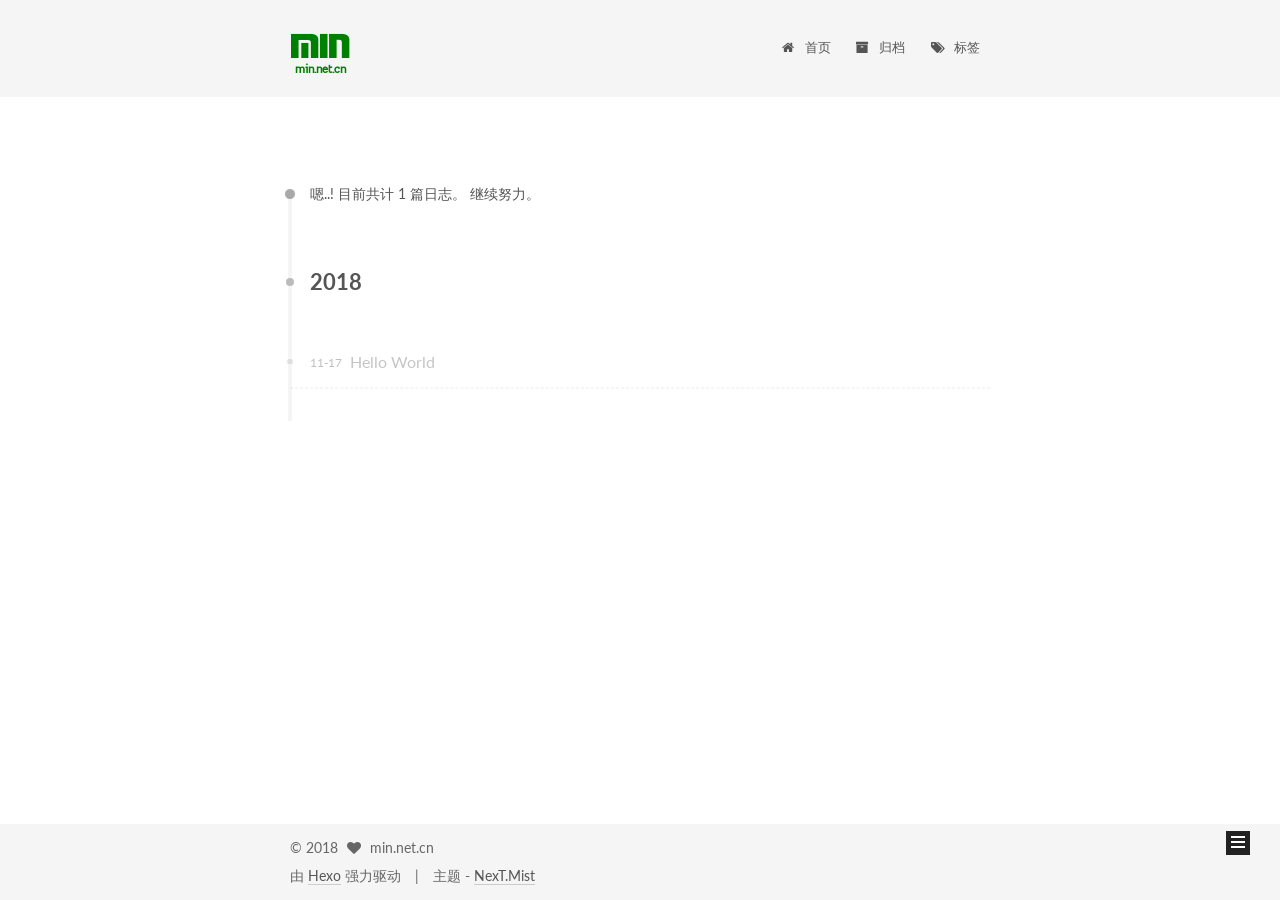
==== archives/index.html @ 607eb0f5 "Site updated: 2018-11-21 21:12:52" ====
<!DOCTYPE html>



  


<html class="theme-next mist use-motion" lang="zh-Hans">
<head><meta name="generator" content="Hexo 3.8.0">
  <meta charset="UTF-8">
<meta http-equiv="X-UA-Compatible" content="IE=edge">
<meta name="viewport" content="width=device-width, initial-scale=1, maximum-scale=1">
<meta name="theme-color" content="#222">









<meta http-equiv="Cache-Control" content="no-transform">
<meta http-equiv="Cache-Control" content="no-siteapp">















  
  
  <link href="/lib/fancybox/source/jquery.fancybox.css?v=2.1.5" rel="stylesheet" type="text/css">




  
  
  
  

  
    
    
  

  

  

  

  

  
    
    
    <link href="//fonts.googleapis.com/css?family=Lato:300,300italic,400,400italic,700,700italic&subset=latin,latin-ext" rel="stylesheet" type="text/css">
  






<link href="/lib/font-awesome/css/font-awesome.min.css?v=4.6.2" rel="stylesheet" type="text/css">

<link href="/css/main.css?v=5.1.2" rel="stylesheet" type="text/css">


  <meta name="keywords" content="Hexo, NexT">








  <link rel="shortcut icon" type="image/x-icon" href="/favicon.ico?v=5.1.2">






<meta name="description" content="专注web前端开发">
<meta name="keywords" content="前端开发,javascript开发,html开发,css开发,vue开发,react开发,es6开发">
<meta property="og:type" content="website">
<meta property="og:title" content="min">
<meta property="og:url" content="http://min.net.cn/archives/index.html">
<meta property="og:site_name" content="min">
<meta property="og:description" content="专注web前端开发">
<meta property="og:locale" content="zh-Hans">
<meta name="twitter:card" content="summary">
<meta name="twitter:title" content="min">
<meta name="twitter:description" content="专注web前端开发">



<script type="text/javascript" id="hexo.configurations">
  var NexT = window.NexT || {};
  var CONFIG = {
    root: '/',
    scheme: 'Mist',
    sidebar: {"position":"left","display":"post","offset":12,"offset_float":12,"b2t":false,"scrollpercent":false,"onmobile":false},
    fancybox: true,
    tabs: true,
    motion: true,
    duoshuo: {
      userId: '0',
      author: '博主'
    },
    algolia: {
      applicationID: '',
      apiKey: '',
      indexName: '',
      hits: {"per_page":10},
      labels: {"input_placeholder":"Search for Posts","hits_empty":"We didn't find any results for the search: ${query}","hits_stats":"${hits} results found in ${time} ms"}
    }
  };
</script>



  <link rel="canonical" href="http://min.net.cn/archives/">





  <title>归档 | min</title>
  














</head>

<body itemscope="" itemtype="http://schema.org/WebPage" lang="zh-Hans">

  
  
    
  

  <div class="container sidebar-position-left  page-archive  ">
    <div class="headband"></div>

    <header id="header" class="header" itemscope="" itemtype="http://schema.org/WPHeader">
      <div class="header-inner"><div class="site-brand-wrapper">
  <div class="site-meta ">
    

    <div class="custom-logo-site-title">
      <a href="/" class="brand" rel="start">
        <!--<span class="logo-line-before"><i></i></span>
        <span class="logo-line-left"><i>&nbsp;</i></span>-->
        <span class="site-title">
        min
        <span class="logo-domain">min.net.cn</span>
        </span>
        <!--<span class="logo-line-right"><i>&nbsp;</i></span>
        <span class="logo-line-after"><i></i></span>-->
      </a>
    </div>
      
        <h1 class="site-subtitle" itemprop="description">min.net.cn</h1>
      
  </div>

  <div class="site-nav-toggle">
    <button>
      <span class="btn-bar"></span>
      <span class="btn-bar"></span>
      <span class="btn-bar"></span>
    </button>
  </div>
</div>

<nav class="site-nav">
  

  
    <ul id="menu" class="menu">
      
        
        <li class="menu-item menu-item-home">
          <a href="/" rel="section">
            
              <i class="menu-item-icon fa fa-fw fa-home"></i> <br>
            
            首页
          </a>
        </li>
      
        
        <li class="menu-item menu-item-archives">
          <a href="/archives/" rel="section">
            
              <i class="menu-item-icon fa fa-fw fa-archive"></i> <br>
            
            归档
          </a>
        </li>
      
        
        <li class="menu-item menu-item-tags">
          <a href="/tags/" rel="section">
            
              <i class="menu-item-icon fa fa-fw fa-tags"></i> <br>
            
            标签
          </a>
        </li>
      

      
    </ul>
  

  
</nav>



 </div>
    </header>

    <main id="main" class="main">
      <div class="main-inner">
        <div class="content-wrap">
          <div id="content" class="content">
            

  
  
  
  <div class="post-block archive">
    <div id="posts" class="posts-collapse">
      <span class="archive-move-on"></span>

      <span class="archive-page-counter">
        
        
        
          
        
        嗯..! 目前共计 1 篇日志。 继续努力。
      </span>

      

        
        
        

        
          
          <div class="collection-title">
            <h2 class="archive-year motion-element" id="archive-year-2018">2018</h2>
          </div>
        
        

        

  <article class="post post-type-normal" itemscope="" itemtype="http://schema.org/Article">
    <header class="post-header">

      <h3 class="post-title">
        
            <a class="post-title-link" href="/2018/11/17/hello-world/" itemprop="url">
              
                <span itemprop="name">Hello World</span>
              
            </a>
        
      </h3>

      <div class="post-meta">
        <time class="post-time" itemprop="dateCreated" datetime="2018-11-17T22:28:00+08:00" content="2018-11-17">
          11-17
        </time>
      </div>

    </header>
  </article>



      

    </div>
  </div>
  
  
  

  



          </div>
          


          

        </div>
        
          
  
  <div class="sidebar-toggle">
    <div class="sidebar-toggle-line-wrap">
      <span class="sidebar-toggle-line sidebar-toggle-line-first"></span>
      <span class="sidebar-toggle-line sidebar-toggle-line-middle"></span>
      <span class="sidebar-toggle-line sidebar-toggle-line-last"></span>
    </div>
  </div>

  <aside id="sidebar" class="sidebar">
    
    <div class="sidebar-inner">

      

      

      <section class="site-overview sidebar-panel sidebar-panel-active">
        <div class="site-author motion-element" itemprop="author" itemscope="" itemtype="http://schema.org/Person">
          <img class="site-author-image" itemprop="image" src="/images/avatar.gif" alt="min.net.cn">
          <p class="site-author-name" itemprop="name">min.net.cn</p>
           
              <p class="site-description motion-element" itemprop="description"></p>
           
        </div>
        <nav class="site-state motion-element">

          
            <div class="site-state-item site-state-posts">
              <a href="/archives/">
                <span class="site-state-item-count">1</span>
                <span class="site-state-item-name">日志</span>
              </a>
            </div>
          

          

          

        </nav>

        

        <div class="links-of-author motion-element">
          
        </div>

        
        

        
        

        


      </section>

      

      

    </div>
  </aside>


        
      </div>
    </main>

    <footer id="footer" class="footer">
      <div class="footer-inner">
        <div class="copyright">
  
  &copy; 
  <span itemprop="copyrightYear">2018</span>
  <span class="with-love">
    <i class="fa fa-heart"></i>
  </span>
  <span class="author" itemprop="copyrightHolder">min.net.cn</span>
</div>


<div class="powered-by">
  由 <a class="theme-link" href="https://hexo.io">Hexo</a> 强力驱动
</div>

<div class="theme-info">
  主题 -
  <a class="theme-link" href="https://github.com/iissnan/hexo-theme-next">
    NexT.Mist
  </a>
</div>


        

        
      </div>
    </footer>

    
      <div class="back-to-top">
        <i class="fa fa-arrow-up"></i>
        
      </div>
    

  </div>

  

<script type="text/javascript">
  if (Object.prototype.toString.call(window.Promise) !== '[object Function]') {
    window.Promise = null;
  }
</script>









  












  
  <script type="text/javascript" src="/lib/jquery/index.js?v=2.1.3"></script>

  
  <script type="text/javascript" src="/lib/fastclick/lib/fastclick.min.js?v=1.0.6"></script>

  
  <script type="text/javascript" src="/lib/jquery_lazyload/jquery.lazyload.js?v=1.9.7"></script>

  
  <script type="text/javascript" src="/lib/velocity/velocity.min.js?v=1.2.1"></script>

  
  <script type="text/javascript" src="/lib/velocity/velocity.ui.min.js?v=1.2.1"></script>

  
  <script type="text/javascript" src="/lib/fancybox/source/jquery.fancybox.pack.js?v=2.1.5"></script>


  


  <script type="text/javascript" src="/js/src/utils.js?v=5.1.2"></script>

  <script type="text/javascript" src="/js/src/motion.js?v=5.1.2"></script>



  
  

  
  
    <script type="text/javascript" id="motion.page.archive">
      $('.archive-year').velocity('transition.slideLeftIn');
    </script>
  


  


  <script type="text/javascript" src="/js/src/bootstrap.js?v=5.1.2"></script>



  


  




	





  





  






  





  

  

  

  

  

  

</body>
</html>
---- css/main.css ----
/* normalize.css v3.0.2 | MIT License | git.io/normalize */
html {
  font-family: sans-serif; /* 1 */
  -ms-text-size-adjust: 100%; /* 2 */
  -webkit-text-size-adjust: 100%; /* 2 */
}
body {
  margin: 0;
}
article,
aside,
details,
figcaption,
figure,
footer,
header,
hgroup,
main,
menu,
nav,
section,
summary {
  display: block;
}
audio,
canvas,
progress,
video {
  display: inline-block; /* 1 */
  vertical-align: baseline; /* 2 */
}
audio:not([controls]) {
  display: none;
  height: 0;
}
[hidden],
template {
  display: none;
}
a {
  background-color: transparent;
}
a:active,
a:hover {
  outline: 0;
}
abbr[title] {
  border-bottom: 1px dotted;
}
b,
strong {
  font-weight: bold;
}
dfn {
  font-style: italic;
}
h1 {
  font-size: 2em;
  margin: 0.67em 0;
}
mark {
  background: #ff0;
  color: #000;
}
small {
  font-size: 80%;
}
sub,
sup {
  font-size: 75%;
  line-height: 0;
  position: relative;
  vertical-align: baseline;
}
sup {
  top: -0.5em;
}
sub {
  bottom: -0.25em;
}
img {
  border: 0;
}
svg:not(:root) {
  overflow: hidden;
}
figure {
  margin: 1em 40px;
}
hr {
  -moz-box-sizing: content-box;
  box-sizing: content-box;
  height: 0;
}
pre {
  overflow: auto;
}
code,
kbd,
pre,
samp {
  font-family: monospace, monospace;
  font-size: 1em;
}
button,
input,
optgroup,
select,
textarea {
  color: inherit; /* 1 */
  font: inherit; /* 2 */
  margin: 0; /* 3 */
}
button {
  overflow: visible;
}
button,
select {
  text-transform: none;
}
button,
html input[type="button"],
input[type="reset"],
input[type="submit"] {
  -webkit-appearance: button; /* 2 */
  cursor: pointer; /* 3 */
}
button[disabled],
html input[disabled] {
  cursor: default;
}
button::-moz-focus-inner,
input::-moz-focus-inner {
  border: 0;
  padding: 0;
}
input {
  line-height: normal;
}
input[type="checkbox"],
input[type="radio"] {
  box-sizing: border-box; /* 1 */
  padding: 0; /* 2 */
}
input[type="number"]::-webkit-inner-spin-button,
input[type="number"]::-webkit-outer-spin-button {
  height: auto;
}
input[type="search"] {
  -webkit-appearance: textfield; /* 1 */
  -moz-box-sizing: content-box;
  -webkit-box-sizing: content-box; /* 2 */
  box-sizing: content-box;
}
input[type="search"]::-webkit-search-cancel-button,
input[type="search"]::-webkit-search-decoration {
  -webkit-appearance: none;
}
fieldset {
  border: 1px solid #c0c0c0;
  margin: 0 2px;
  padding: 0.35em 0.625em 0.75em;
}
legend {
  border: 0; /* 1 */
  padding: 0; /* 2 */
}
textarea {
  overflow: auto;
}
optgroup {
  font-weight: bold;
}
table {
  border-collapse: collapse;
  border-spacing: 0;
}
td,
th {
  padding: 0;
}
::selection {
  background: #262a30;
  color: #fff;
}
body {
  position: relative;
  font-family: 'Lato', "PingFang SC", "Microsoft YaHei", sans-serif;
  font-size: 14px;
  line-height: 2;
  color: #555;
  background: #fff;
}
@media (max-width: 767px) {
  body {
    padding-right: 0 !important;
  }
}
@media (min-width: 768px) and (max-width: 991px) {
  body {
    padding-right: 0 !important;
  }
}
@media (min-width: 1600px) {
  body {
    font-size: 16px;
  }
}
h1,
h2,
h3,
h4,
h5,
h6 {
  margin: 0;
  padding: 0;
  font-weight: bold;
  line-height: 1.5;
  font-family: 'Lato', "PingFang SC", "Microsoft YaHei", sans-serif;
}
h2,
h3,
h4,
h5,
h6 {
  margin: 20px 0 15px;
}
h1 {
  font-size: 24px;
}
@media (max-width: 767px) {
  h1 {
    font-size: 20px;
  }
}
h2 {
  font-size: 22px;
}
@media (max-width: 767px) {
  h2 {
    font-size: 18px;
  }
}
h3 {
  font-size: 20px;
}
@media (max-width: 767px) {
  h3 {
    font-size: 16px;
  }
}
h4 {
  font-size: 18px;
}
@media (max-width: 767px) {
  h4 {
    font-size: 14px;
  }
}
h5 {
  font-size: 16px;
}
@media (max-width: 767px) {
  h5 {
    font-size: 12px;
  }
}
h6 {
  font-size: 14px;
}
@media (max-width: 767px) {
  h6 {
    font-size: 10px;
  }
}
p {
  margin: 0 0 20px 0;
}
a {
  color: #555;
  text-decoration: none;
  border-bottom: 1px solid #999;
  word-wrap: break-word;
}
a:hover {
  color: #222;
  border-bottom-color: #222;
}
blockquote {
  margin: 0;
  padding: 0;
}
img {
  display: block;
  margin: auto;
  max-width: 100%;
  height: auto;
}
hr {
  margin: 40px 0;
  height: 3px;
  border: none;
  background-color: #ddd;
  background-image: repeating-linear-gradient(-45deg, #fff, #fff 4px, transparent 4px, transparent 8px);
}
blockquote {
  padding: 0 15px;
  color: #666;
  border-left: 4px solid #ddd;
}
blockquote cite::before {
  content: "-";
  padding: 0 5px;
}
dt {
  font-weight: 700;
}
dd {
  margin: 0;
  padding: 0;
}
.text-left {
  text-align: left;
}
.text-center {
  text-align: center;
}
.text-right {
  text-align: right;
}
.text-justify {
  text-align: justify;
}
.text-nowrap {
  white-space: nowrap;
}
.text-lowercase {
  text-transform: lowercase;
}
.text-uppercase {
  text-transform: uppercase;
}
.text-capitalize {
  text-transform: capitalize;
}
.center-block {
  display: block;
  margin-left: auto;
  margin-right: auto;
}
.clearfix:before,
.clearfix:after {
  content: " ";
  display: table;
}
.clearfix:after {
  clear: both;
}
.pullquote {
  width: 45%;
}
.pullquote.left {
  float: left;
  margin-left: 5px;
  margin-right: 10px;
}
.pullquote.right {
  float: right;
  margin-left: 10px;
  margin-right: 5px;
}
.affix.affix.affix {
  position: fixed;
}
.translation {
  margin-top: -20px;
  font-size: 14px;
  color: #999;
}
.scrollbar-measure {
  width: 100px;
  height: 100px;
  overflow: scroll;
  position: absolute;
  top: -9999px;
}
.use-motion .motion-element {
  opacity: 0;
}
table {
  margin: 20px 0;
  width: 100%;
  border-collapse: collapse;
  border-spacing: 0;
  border: 1px solid #ddd;
  font-size: 14px;
  table-layout: fixed;
  word-wrap: break-all;
}
table>tbody>tr:nth-of-type(odd) {
  background-color: #f9f9f9;
}
table>tbody>tr:hover {
  background-color: #f5f5f5;
}
caption,
th,
td {
  padding: 8px;
  text-align: left;
  vertical-align: middle;
  font-weight: normal;
}
th,
td {
  border-bottom: 3px solid #ddd;
  border-right: 1px solid #eee;
}
th {
  padding-bottom: 10px;
  font-weight: 700;
}
td {
  border-bottom-width: 1px;
}
html,
body {
  height: 100%;
}
.container {
  position: relative;
  min-height: 100%;
}
.header-inner {
  margin: 0 auto;
  padding: 100px 0 70px;
  width: 700px;
}
@media (min-width: 1600px) {
  .container .header-inner {
    width: 900px;
  }
}
.main {
  padding-bottom: 150px;
}
.main-inner {
  margin: 0 auto;
  width: 700px;
}
@media (min-width: 1600px) {
  .container .main-inner {
    width: 900px;
  }
}
.footer {
  position: absolute;
  left: 0;
  bottom: 0;
  width: 100%;
  min-height: 50px;
}
.footer-inner {
  box-sizing: border-box;
  margin: 20px auto;
  width: 700px;
}
@media (min-width: 1600px) {
  .container .footer-inner {
    width: 900px;
  }
}
pre,
.highlight {
  overflow: auto;
  margin: 20px 0;
  padding: 0;
  font-size: 13px;
  color: #4d4d4c;
  background: #f7f7f7;
  line-height: 1.6;
}
pre,
code {
  font-family: consolas, Menlo, "PingFang SC", "Microsoft YaHei", monospace;
}
code {
  padding: 2px 4px;
  word-wrap: break-word;
  color: #555;
  background: #eee;
  border-radius: 3px;
  font-size: 13px;
}
pre code {
  padding: 0;
  color: #4d4d4c;
  background: none;
  text-shadow: none;
}
.highlight {
  border-radius: 1px;
}
.highlight pre {
  border: none;
  margin: 0;
  padding: 10px 0;
}
.highlight table {
  margin: 0;
  width: auto;
  border: none;
}
.highlight td {
  border: none;
  padding: 0;
}
.highlight figcaption {
  font-size: 1em;
  color: #4d4d4c;
  line-height: 1em;
  margin-bottom: 1em;
}
.highlight figcaption:before,
.highlight figcaption:after {
  content: " ";
  display: table;
}
.highlight figcaption:after {
  clear: both;
}
.highlight figcaption a {
  float: right;
  color: #4d4d4c;
}
.highlight figcaption a:hover {
  border-bottom-color: #4d4d4c;
}
.highlight .gutter pre {
  padding-left: 10px;
  padding-right: 10px;
  color: #869194;
  text-align: right;
  background-color: #eff2f3;
}
.highlight .code pre {
  width: 100%;
  padding-left: 10px;
  padding-right: 10px;
  background-color: #f7f7f7;
}
.highlight .line {
  height: 20px;
}
.gutter {
  -webkit-user-select: none;
  -moz-user-select: none;
  -ms-user-select: none;
  user-select: none;
}
.gist table {
  width: auto;
}
.gist table td {
  border: none;
}
pre .deletion {
  background: #fdd;
}
pre .addition {
  background: #dfd;
}
pre .meta {
  color: #8959a8;
}
pre .comment {
  color: #8e908c;
}
pre .variable,
pre .attribute,
pre .tag,
pre .regexp,
pre .ruby .constant,
pre .xml .tag .title,
pre .xml .pi,
pre .xml .doctype,
pre .html .doctype,
pre .css .id,
pre .css .class,
pre .css .pseudo {
  color: #c82829;
}
pre .number,
pre .preprocessor,
pre .built_in,
pre .literal,
pre .params,
pre .constant,
pre .command {
  color: #f5871f;
}
pre .ruby .class .title,
pre .css .rules .attribute,
pre .string,
pre .value,
pre .inheritance,
pre .header,
pre .ruby .symbol,
pre .xml .cdata,
pre .special,
pre .number,
pre .formula {
  color: #718c00;
}
pre .title,
pre .css .hexcolor {
  color: #3e999f;
}
pre .function,
pre .python .decorator,
pre .python .title,
pre .ruby .function .title,
pre .ruby .title .keyword,
pre .perl .sub,
pre .javascript .title,
pre .coffeescript .title {
  color: #4271ae;
}
pre .keyword,
pre .javascript .function {
  color: #8959a8;
}
.full-image.full-image.full-image {
  border: none;
  max-width: 100%;
  width: auto;
  margin: 20px auto;
}
@media (min-width: 992px) {
  .full-image.full-image.full-image {
    max-width: none;
    width: 110%;
    margin: 25px -5%;
  }
}
.blockquote-center,
.page-home .post-type-quote blockquote,
.page-post-detail .post-type-quote blockquote {
  position: relative;
  margin: 40px 0;
  padding: 0;
  border-left: none;
  text-align: center;
}
.blockquote-center::before,
.page-home .post-type-quote blockquote::before,
.page-post-detail .post-type-quote blockquote::before,
.blockquote-center::after,
.page-home .post-type-quote blockquote::after,
.page-post-detail .post-type-quote blockquote::after {
  position: absolute;
  content: ' ';
  display: block;
  width: 100%;
  height: 24px;
  opacity: 0.2;
  background-repeat: no-repeat;
  background-position: 0 -6px;
  background-size: 22px 22px;
}
.blockquote-center::before,
.page-home .post-type-quote blockquote::before,
.page-post-detail .post-type-quote blockquote::before {
  top: -20px;
  background-image: url("../images/quote-l.svg");
  border-top: 1px solid #ccc;
}
.blockquote-center::after,
.page-home .post-type-quote blockquote::after,
.page-post-detail .post-type-quote blockquote::after {
  bottom: -20px;
  background-image: url("../images/quote-r.svg");
  border-bottom: 1px solid #ccc;
  background-position: 100% 8px;
}
.blockquote-center p,
.page-home .post-type-quote blockquote p,
.page-post-detail .post-type-quote blockquote p,
.blockquote-center div,
.page-home .post-type-quote blockquote div,
.page-post-detail .post-type-quote blockquote div {
  text-align: center;
}
.post .post-body .group-picture img {
  box-sizing: border-box;
  padding: 0 3px;
  border: none;
}
.post .group-picture-row {
  overflow: hidden;
  margin-top: 6px;
}
.post .group-picture-row:first-child {
  margin-top: 0;
}
.post .group-picture-column {
  float: left;
}
.page-post-detail .post-body .group-picture-column {
  float: none;
  margin-top: 10px;
  width: auto !important;
}
.page-post-detail .post-body .group-picture-column img {
  margin: 0 auto;
}
.page-archive .group-picture-container {
  overflow: hidden;
}
.page-archive .group-picture-row {
  float: left;
}
.page-archive .group-picture-row:first-child {
  margin-top: 6px;
}
.page-archive .group-picture-column {
  max-width: 150px;
  max-height: 150px;
}
.post-body .note {
  position: relative;
  padding: 15px;
  margin-bottom: 20px;
  border: 1px solid #eee;
  border-left-width: 5px;
  border-radius: 3px;
}
.post-body .note h2,
.post-body .note h3,
.post-body .note h4,
.post-body .note h5,
.post-body .note h6 {
  margin-top: 0;
  margin-bottom: 0;
  border-bottom: initial;
  padding-top: 0 !important;
}
.post-body .note p:first-child,
.post-body .note ul:first-child,
.post-body .note ol:first-child,
.post-body .note table:first-child,
.post-body .note pre:first-child,
.post-body .note blockquote:first-child {
  margin-top: 0;
}
.post-body .note p:last-child,
.post-body .note ul:last-child,
.post-body .note ol:last-child,
.post-body .note table:last-child,
.post-body .note pre:last-child,
.post-body .note blockquote:last-child {
  margin-bottom: 0;
}
.post-body .note.default {
  border-left-color: #777;
}
.post-body .note.default h2,
.post-body .note.default h3,
.post-body .note.default h4,
.post-body .note.default h5,
.post-body .note.default h6 {
  color: #777;
}
.post-body .note.primary {
  border-left-color: #6f42c1;
}
.post-body .note.primary h2,
.post-body .note.primary h3,
.post-body .note.primary h4,
.post-body .note.primary h5,
.post-body .note.primary h6 {
  color: #6f42c1;
}
.post-body .note.info {
  border-left-color: #428bca;
}
.post-body .note.info h2,
.post-body .note.info h3,
.post-body .note.info h4,
.post-body .note.info h5,
.post-body .note.info h6 {
  color: #428bca;
}
.post-body .note.success {
  border-left-color: #5cb85c;
}
.post-body .note.success h2,
.post-body .note.success h3,
.post-body .note.success h4,
.post-body .note.success h5,
.post-body .note.success h6 {
  color: #5cb85c;
}
.post-body .note.warning {
  border-left-color: #f0ad4e;
}
.post-body .note.warning h2,
.post-body .note.warning h3,
.post-body .note.warning h4,
.post-body .note.warning h5,
.post-body .note.warning h6 {
  color: #f0ad4e;
}
.post-body .note.danger {
  border-left-color: #d9534f;
}
.post-body .note.danger h2,
.post-body .note.danger h3,
.post-body .note.danger h4,
.post-body .note.danger h5,
.post-body .note.danger h6 {
  color: #d9534f;
}
.post-body .label {
  display: inline;
  padding: 0 2px;
  white-space: nowrap;
}
.post-body .label.default {
  background-color: #f0f0f0;
}
.post-body .label.primary {
  background-color: #efe6f7;
}
.post-body .label.info {
  background-color: #e5f2f8;
}
.post-body .label.success {
  background-color: #e7f4e9;
}
.post-body .label.warning {
  background-color: #fcf6e1;
}
.post-body .label.danger {
  background-color: #fae8eb;
}
.post-body .tabs {
  position: relative;
  display: block;
  margin-bottom: 20px;
  padding-top: 10px;
}
.post-body .tabs ul.nav-tabs {
  margin: 0;
  padding: 0;
  display: flex;
  margin-bottom: -1px;
}
@media (max-width: 413px) {
  .post-body .tabs ul.nav-tabs {
    display: block;
    margin-bottom: 5px;
  }
}
.post-body .tabs ul.nav-tabs li.tab {
  list-style-type: none !important;
  margin: 0 0.25em 0 0;
  border-top: 3px solid transparent;
  border-left: 1px solid transparent;
  border-right: 1px solid transparent;
}
@media (max-width: 413px) {
  .post-body .tabs ul.nav-tabs li.tab {
    margin: initial;
    border-top: 1px solid transparent;
    border-left: 3px solid transparent;
    border-right: 1px solid transparent;
    border-bottom: 1px solid transparent;
  }
}
.post-body .tabs ul.nav-tabs li.tab a {
  outline: 0;
  border-bottom: initial;
  display: block;
  line-height: 1.8em;
  padding: 0.25em 0.75em;
  transition-duration: 0.2s;
  transition-timing-function: ease-out;
  transition-delay: 0s;
}
.post-body .tabs ul.nav-tabs li.tab a i {
  width: 1.285714285714286em;
}
.post-body .tabs ul.nav-tabs li.tab.active {
  border-top: 3px solid #fc6423;
  border-left: 1px solid #ddd;
  border-right: 1px solid #ddd;
  background-color: #fff;
}
@media (max-width: 413px) {
  .post-body .tabs ul.nav-tabs li.tab.active {
    border-top: 1px solid #ddd;
    border-left: 3px solid #fc6423;
    border-right: 1px solid #ddd;
    border-bottom: 1px solid #ddd;
  }
}
.post-body .tabs ul.nav-tabs li.tab.active a {
  cursor: default;
  color: #555;
}
.post-body .tabs .tab-content {
  background-color: #fff;
}
.post-body .tabs .tab-content .tab-pane {
  border: 1px solid #ddd;
  padding: 20px 20px 0 20px;
}
.post-body .tabs .tab-content .tab-pane:not(.active) {
  display: none !important;
}
.post-body .tabs .tab-content .tab-pane.active {
  display: block !important;
}
.btn {
  display: inline-block;
  padding: 0 20px;
  font-size: 14px;
  color: #fff;
  background: #222;
  border: 2px solid #222;
  text-decoration: none;
  border-radius: 0;
  transition-property: background-color;
  transition-duration: 0.2s;
  transition-timing-function: ease-in-out;
  transition-delay: 0s;
}
.btn:hover,
.post-button .btn:hover {
  border-color: #222;
  color: #222;
  background: #fff;
}
.btn-bar {
  display: block;
  width: 22px;
  height: 2px;
  background: #555;
  border-radius: 1px;
}
.btn-bar+.btn-bar {
  margin-top: 4px;
}
.pagination {
  margin: 120px 0 40px;
  text-align: center;
  border-top: 1px solid #eee;
}
.page-number-basic,
.pagination .prev,
.pagination .next,
.pagination .page-number,
.pagination .space {
  display: inline-block;
  position: relative;
  top: -1px;
  margin: 0 10px;
  padding: 0 10px;
  line-height: 30px;
}
@media (max-width: 767px) {
  .page-number-basic,
  .pagination .prev,
  .pagination .next,
  .pagination .page-number,
  .pagination .space {
    margin: 0 5px;
  }
}
.pagination .prev,
.pagination .next,
.pagination .page-number {
  border-bottom: 0;
  border-top: 1px solid #eee;
  transition-property: border-color;
  transition-duration: 0.2s;
  transition-timing-function: ease-in-out;
  transition-delay: 0s;
}
.pagination .prev:hover,
.pagination .next:hover,
.pagination .page-number:hover {
  border-top-color: #222;
}
.pagination .space {
  padding: 0;
  margin: 0;
}
.pagination .prev {
  margin-left: 0;
}
.pagination .next {
  margin-right: 0;
}
.pagination .page-number.current {
  color: #fff;
  background: #ccc;
  border-top-color: #ccc;
}
@media (max-width: 767px) {
  .pagination {
    border-top: none;
  }
  .pagination .prev,
  .pagination .next,
  .pagination .page-number {
    margin-bottom: 10px;
    border-top: 0;
    border-bottom: 1px solid #eee;
  }
  .pagination .prev:hover,
  .pagination .next:hover,
  .pagination .page-number:hover {
    border-bottom-color: #222;
  }
}
.comments {
  margin: 60px 20px 0;
}
.tag-cloud {
  text-align: center;
}
.tag-cloud a {
  display: inline-block;
  margin: 10px;
}
.back-to-top {
  box-sizing: border-box;
  position: fixed;
  bottom: -100px;
  right: 30px;
  z-index: 1050;
  padding: 0 6px;
  width: 24px;
  background: #222;
  font-size: 12px;
  opacity: 1;
  color: #fff;
  cursor: pointer;
  text-align: center;
  -webkit-transform: translateZ(0);
  transition-property: bottom;
  transition-duration: 0.2s;
  transition-timing-function: ease-in-out;
  transition-delay: 0s;
}
@media (min-width: 768px) and (max-width: 991px) {
  .back-to-top {
    display: none !important;
  }
}
@media (max-width: 767px) {
  .back-to-top {
    display: none !important;
  }
}
.back-to-top.back-to-top-on {
  bottom: 19px;
}
.header {
  background: transparent;
}
.header-inner {
  position: relative;
}
.headband {
  height: 3px;
  background: #222;
}
.site-meta {
  margin: 0;
  text-align: left;
}
@media (max-width: 767px) {
  .site-meta {
    text-align: center;
  }
}
.brand {
  position: relative;
  display: inline-block;
  padding: 0 40px;
  color: #222;
  background: #222;
  border-bottom: none;
}
.brand:hover {
  color: #222;
}
.logo {
  display: inline-block;
  margin-right: 5px;
  line-height: 36px;
  vertical-align: top;
}
.site-title {
  display: inline-block;
  vertical-align: top;
  line-height: 36px;
  font-size: 20px;
  font-weight: normal;
  font-family: 'Lato', "PingFang SC", "Microsoft YaHei", sans-serif;
}
.site-subtitle {
  margin-top: 10px;
  font-size: 13px;
  color: #999;
}
.use-motion .brand {
  opacity: 0;
}
.use-motion .logo,
.use-motion .site-title,
.use-motion .site-subtitle {
  opacity: 0;
  position: relative;
  top: -10px;
}
.site-nav-toggle {
  display: none;
  position: absolute;
  top: 10px;
  left: 10px;
}
@media (max-width: 767px) {
  .site-nav-toggle {
    display: block;
  }
}
.site-nav-toggle button {
  margin-top: 2px;
  padding: 9px 10px;
  background: transparent;
  border: none;
}
@media (max-width: 767px) {
  .site-nav {
    display: none;
    margin: 0 -10px;
    padding: 0 10px;
    clear: both;
    border-top: 1px solid #ddd;
  }
}
@media (min-width: 768px) and (max-width: 991px) {
  .site-nav {
    display: block !important;
  }
}
@media (min-width: 992px) {
  .site-nav {
    display: block !important;
  }
}
.menu {
  margin-top: 20px;
  padding-left: 0;
  text-align: center;
}
.menu .menu-item {
  display: inline-block;
  margin: 0 10px;
  list-style: none;
}
@media screen and (max-width: 767px) {
  .menu .menu-item {
    margin-top: 10px;
  }
}
.menu .menu-item a {
  display: block;
  font-size: 13px;
  line-height: inherit;
  border-bottom: 1px solid transparent;
  transition-property: border-color;
  transition-duration: 0.2s;
  transition-timing-function: ease-in-out;
  transition-delay: 0s;
}
.menu .menu-item a:hover {
  border-bottom-color: #222;
}
.menu .menu-item .fa {
  margin-right: 5px;
}
.use-motion .menu-item {
  opacity: 0;
}
.post-body {
  font-family: 'Lato', "PingFang SC", "Microsoft YaHei", sans-serif;
}
@media (max-width: 767px) {
  .post-body {
    word-break: break-word;
  }
}
.post-body .fancybox img {
  display: block !important;
  margin: 0 auto;
  cursor: pointer;
  cursor: zoom-in;
  cursor: -webkit-zoom-in;
}
.post-body .image-caption,
.post-body .figure .caption {
  margin: 10px auto 15px;
  text-align: center;
  font-size: 14px;
  color: #999;
  font-weight: bold;
  line-height: 1;
}
.post-sticky-flag {
  display: inline-block;
  font-size: 16px;
  -ms-transform: rotate(30deg);
  -webkit-transform: rotate(30deg);
  -moz-transform: rotate(30deg);
  -ms-transform: rotate(30deg);
  -o-transform: rotate(30deg);
  transform: rotate(30deg);
}
.posts-expand {
  padding-top: 40px;
}
@media (max-width: 767px) {
  .posts-expand {
    margin: 0 20px;
  }
  .post-body pre {
    padding: 10px;
  }
  .post-body pre .gutter pre {
    padding-right: 10px;
  }
  .post-body .highlight {
    margin-left: 0px;
    margin-right: 0px;
    padding: 0;
  }
  .post-body .highlight .gutter pre {
    padding-right: 10px;
  }
}
@media (min-width: 992px) {
  .posts-expand .post-body {
    text-align: justify;
  }
}
.posts-expand .post-body h2,
.posts-expand .post-body h3,
.posts-expand .post-body h4,
.posts-expand .post-body h5,
.posts-expand .post-body h6 {
  padding-top: 10px;
}
.posts-expand .post-body h2 .header-anchor,
.posts-expand .post-body h3 .header-anchor,
.posts-expand .post-body h4 .header-anchor,
.posts-expand .post-body h5 .header-anchor,
.posts-expand .post-body h6 .header-anchor {
  float: right;
  margin-left: 10px;
  color: #ccc;
  border-bottom-style: none;
  visibility: hidden;
}
.posts-expand .post-body h2 .header-anchor:hover,
.posts-expand .post-body h3 .header-anchor:hover,
.posts-expand .post-body h4 .header-anchor:hover,
.posts-expand .post-body h5 .header-anchor:hover,
.posts-expand .post-body h6 .header-anchor:hover {
  color: inherit;
}
.posts-expand .post-body h2:hover .header-anchor,
.posts-expand .post-body h3:hover .header-anchor,
.posts-expand .post-body h4:hover .header-anchor,
.posts-expand .post-body h5:hover .header-anchor,
.posts-expand .post-body h6:hover .header-anchor {
  visibility: visible;
}
.posts-expand .post-body ul li {
  list-style: circle;
}
.posts-expand .post-body img {
  box-sizing: border-box;
  margin: auto;
  padding: 3px;
  border: 1px solid #ddd;
}
.posts-expand .fancybox img {
  margin: 0 auto;
}
@media (max-width: 767px) {
  .posts-collapse {
    margin: 0 20px;
  }
  .posts-collapse .post-title,
  .posts-collapse .post-meta {
    display: block;
    width: auto;
    text-align: left;
  }
}
.posts-collapse {
  position: relative;
  z-index: 1010;
  margin-left: 0;
}
.posts-collapse::after {
  content: " ";
  position: absolute;
  top: 20px;
  left: 0;
  margin-left: -2px;
  width: 4px;
  height: 100%;
  background: #f5f5f5;
  z-index: -1;
}
@media (max-width: 767px) {
  .posts-collapse {
    margin: 0 20px;
  }
}
.posts-collapse .collection-title {
  position: relative;
  margin: 60px 0;
}
.posts-collapse .collection-title h1,
.posts-collapse .collection-title h2 {
  margin-left: 20px;
}
.posts-collapse .collection-title small {
  color: #bbb;
  margin-left: 5px;
}
.posts-collapse .collection-title::before {
  content: " ";
  position: absolute;
  left: 0;
  top: 50%;
  margin-left: -4px;
  margin-top: -4px;
  width: 8px;
  height: 8px;
  background: #bbb;
  border-radius: 50%;
}
.posts-collapse .post {
  margin: 30px 0;
}
.posts-collapse .post-header {
  position: relative;
  transition-duration: 0.2s;
  transition-timing-function: ease-in-out;
  transition-delay: 0s;
  transition-property: border;
  border-bottom: 1px dashed #ccc;
}
.posts-collapse .post-header::before {
  content: " ";
  position: absolute;
  left: 0;
  top: 12px;
  width: 6px;
  height: 6px;
  margin-left: -4px;
  background: #bbb;
  border-radius: 50%;
  border: 1px solid #fff;
  transition-duration: 0.2s;
  transition-timing-function: ease-in-out;
  transition-delay: 0s;
  transition-property: background;
}
.posts-collapse .post-header:hover {
  border-bottom-color: #666;
}
.posts-collapse .post-header:hover::before {
  background: #222;
}
.posts-collapse .post-meta {
  position: absolute;
  font-size: 12px;
  left: 20px;
  top: 5px;
}
.posts-collapse .post-comments-count {
  display: none;
}
.posts-collapse .post-title {
  margin-left: 60px;
  font-size: 16px;
  font-weight: normal;
  line-height: inherit;
}
.posts-collapse .post-title::after {
  margin-left: 3px;
  opacity: 0.6;
}
.posts-collapse .post-title a {
  color: #666;
  border-bottom: none;
}
.page-home .post-type-quote .post-header,
.page-post-detail .post-type-quote .post-header,
.page-home .post-type-quote .post-tags,
.page-post-detail .post-type-quote .post-tags {
  display: none;
}
.posts-expand .post-title {
  font-size: 26px;
  text-align: center;
  word-break: break-word;
  font-weight: 400;
}
@media (max-width: 767px) {
  .posts-expand .post-title {
    font-size: 22px;
  }
}
.posts-expand .post-title-link {
  display: inline-block;
  position: relative;
  color: #555;
  border-bottom: none;
  line-height: 1.2;
  vertical-align: top;
}
.posts-expand .post-title-link::before {
  content: "";
  position: absolute;
  width: 100%;
  height: 2px;
  bottom: 0;
  left: 0;
  background-color: #000;
  visibility: hidden;
  -webkit-transform: scaleX(0);
  -moz-transform: scaleX(0);
  -ms-transform: scaleX(0);
  -o-transform: scaleX(0);
  transform: scaleX(0);
  transition-duration: 0.2s;
  transition-timing-function: ease-in-out;
  transition-delay: 0s;
}
.posts-expand .post-title-link:hover::before {
  visibility: visible;
  -webkit-transform: scaleX(1);
  -moz-transform: scaleX(1);
  -ms-transform: scaleX(1);
  -o-transform: scaleX(1);
  transform: scaleX(1);
}
.posts-expand .post-title-link .fa {
  font-size: 16px;
}
.posts-expand .post-meta {
  margin: 3px 0 60px 0;
  color: #999;
  font-family: 'Lato', "PingFang SC", "Microsoft YaHei", sans-serif;
  font-size: 12px;
  text-align: center;
}
.posts-expand .post-meta .post-category-list {
  display: inline-block;
  margin: 0;
  padding: 3px;
}
.posts-expand .post-meta .post-category-list-link {
  color: #999;
}
.posts-expand .post-meta .post-description {
  font-size: 14px;
  margin-top: 2px;
}
.post-wordcount {
  display: inline-block;
}
.post-meta-divider {
  margin: 0 0.5em;
}
.post-meta-item-icon {
  margin-right: 3px;
}
@media (min-width: 768px) and (max-width: 991px) {
  .post-meta-item-icon {
    display: inline-block;
  }
}
@media (max-width: 767px) {
  .post-meta-item-icon {
    display: inline-block;
  }
}
@media (min-width: 768px) and (max-width: 991px) {
  .post-meta-item-text {
    display: none;
  }
}
@media (max-width: 767px) {
  .post-meta-item-text {
    display: none;
  }
}
@media (max-width: 767px) {
  .posts-expand .post-comments-count {
    display: none;
  }
}
.post-button {
  margin-top: 50px;
}
.post-button .btn {
  color: #555;
  font-size: 14px;
  background: transparent;
  border-radius: 0;
  line-height: 2;
  margin: 0 4px 8px 4px;
}
.post-button .fa-fw {
  width: 1.285714285714286em;
  text-align: left;
}
.posts-expand .post-tags {
  margin-top: 40px;
  text-align: center;
}
.posts-expand .post-tags a {
  display: inline-block;
  margin-right: 10px;
  font-size: 13px;
}
.post-nav {
  display: table;
  margin-top: 15px;
  width: 100%;
  border-top: 1px solid #eee;
}
.post-nav-divider {
  display: table-cell;
  width: 10%;
}
.post-nav-item {
  display: table-cell;
  padding: 10px 0 0 0;
  width: 45%;
  vertical-align: top;
}
.post-nav-item a {
  position: relative;
  display: block;
  line-height: 25px;
  font-size: 14px;
  color: #555;
  border-bottom: none;
}
.post-nav-item a:hover {
  color: #222;
  border-bottom: none;
}
.post-nav-item a:active {
  top: 2px;
}
.post-nav-item .fa {
  position: absolute;
  top: 8px;
  left: 0;
  font-size: 12px;
}
.post-nav-next a {
  padding-left: 15px;
}
.post-nav-prev {
  text-align: right;
}
.post-nav-prev a {
  padding-right: 15px;
}
.post-nav-prev .fa {
  right: 0;
  left: auto;
}
.posts-expand .post-eof {
  display: block;
  margin: 80px auto 60px;
  width: 8%;
  height: 1px;
  background: #ccc;
  text-align: center;
}
.post:last-child .post-eof.post-eof.post-eof {
  display: none;
}
.post-gallery {
  display: table;
  table-layout: fixed;
  width: 100%;
  border-collapse: separate;
}
.post-gallery-row {
  display: table-row;
}
.post-gallery .post-gallery-img {
  display: table-cell;
  text-align: center;
  vertical-align: middle;
  border: none;
}
.post-gallery .post-gallery-img img {
  max-width: 100%;
  max-height: 100%;
  border: none;
}
.fancybox-close,
.fancybox-close:hover {
  border: none;
}
.rtl.post-body p,
.rtl.post-body a,
.rtl.post-body h1,
.rtl.post-body h2,
.rtl.post-body h3,
.rtl.post-body h4,
.rtl.post-body h5,
.rtl.post-body h6,
.rtl.post-body li,
.rtl.post-body ul,
.rtl.post-body ol {
  direction: rtl;
  font-family: UKIJ Ekran;
}
.rtl.post-title {
  font-family: UKIJ Ekran;
}
.sidebar {
  position: fixed;
  right: 0;
  top: 0;
  bottom: 0;
  width: 0;
  z-index: 1040;
  box-shadow: inset 0 2px 6px #000;
  background: #222;
  -webkit-transform: translateZ(0);
}
.sidebar a {
  color: #999;
  border-bottom-color: #555;
}
.sidebar a:hover {
  color: #eee;
}
@media (min-width: 768px) and (max-width: 991px) {
  .sidebar {
    display: none !important;
  }
}
@media (max-width: 767px) {
  .sidebar {
    display: none !important;
  }
}
.sidebar-inner {
  position: relative;
  padding: 20px 10px;
  color: #999;
  text-align: center;
}
.sidebar-toggle {
  position: fixed;
  right: 30px;
  bottom: 45px;
  width: 14px;
  height: 14px;
  padding: 5px;
  background: #222;
  line-height: 0;
  z-index: 1050;
  cursor: pointer;
  -webkit-transform: translateZ(0);
}
@media (min-width: 768px) and (max-width: 991px) {
  .sidebar-toggle {
    display: none !important;
  }
}
@media (max-width: 767px) {
  .sidebar-toggle {
    display: none !important;
  }
}
.sidebar-toggle-line {
  position: relative;
  display: inline-block;
  vertical-align: top;
  height: 2px;
  width: 100%;
  background: #fff;
  margin-top: 3px;
}
.sidebar-toggle-line:first-child {
  margin-top: 0;
}
.site-author-image {
  display: block;
  margin: 0 auto;
  padding: 2px;
  max-width: 96px;
  height: auto;
  border: 2px solid #333;
}
.site-author-name {
  margin: 5px 0 0;
  text-align: center;
  color: #f5f5f5;
  font-weight: normal;
}
.site-description {
  margin-top: 5px;
  text-align: center;
  font-size: 14px;
  color: #999;
}
.site-state {
  overflow: hidden;
  line-height: 1.4;
  white-space: nowrap;
  text-align: center;
}
.site-state-item {
  display: inline-block;
  padding: 0 15px;
  border-left: 1px solid #333;
}
.site-state-item:first-child {
  border-left: none;
}
.site-state-item a {
  border-bottom: none;
}
.site-state-item-count {
  display: block;
  text-align: center;
  color: inherit;
  font-weight: 600;
  font-size: 18px;
}
.site-state-item-name {
  font-size: 13px;
  color: inherit;
}
.feed-link {
  margin-top: 20px;
}
.feed-link a {
  display: inline-block;
  padding: 0 15px;
  color: #fc6423;
  border: 1px solid #fc6423;
  border-radius: 4px;
}
.feed-link a i {
  color: #fc6423;
  font-size: 14px;
}
.feed-link a:hover {
  color: #fff;
  background: #fc6423;
}
.feed-link a:hover i {
  color: #fff;
}
.links-of-author {
  margin-top: 20px;
  display: flex;
  flex-wrap: wrap;
  justify-content: center;
}
.links-of-author a {
  display: inline-block;
  vertical-align: middle;
  margin-right: 10px;
  margin-bottom: 10px;
  border-bottom-color: #555;
  font-size: 13px;
}
.links-of-author a:before {
  display: inline-block;
  vertical-align: middle;
  margin-right: 3px;
  content: " ";
  width: 4px;
  height: 4px;
  border-radius: 50%;
  background: #20ad8a;
}
.links-of-blogroll {
  font-size: 13px;
}
.links-of-blogroll-title {
  margin-top: 20px;
  font-size: 14px;
  font-weight: 600;
}
.links-of-blogroll-list {
  margin: 0;
  padding: 0;
  list-style: none;
}
.links-of-blogroll-item {
  padding: 2px 10px;
}
.sidebar-nav {
  margin: 0 0 20px;
  padding-left: 0;
}
.sidebar-nav li {
  display: inline-block;
  cursor: pointer;
  border-bottom: 1px solid transparent;
  font-size: 14px;
  color: #555;
}
.sidebar-nav li:hover {
  color: #f5f5f5;
}
.page-post-detail .sidebar-nav-toc {
  padding: 0 5px;
}
.page-post-detail .sidebar-nav-overview {
  margin-left: 10px;
}
.sidebar-nav .sidebar-nav-active {
  color: #87daff;
  border-bottom-color: #87daff;
}
.sidebar-nav .sidebar-nav-active:hover {
  color: #87daff;
}
.sidebar-panel {
  display: none;
}
.sidebar-panel-active {
  display: block;
}
.post-toc-empty {
  font-size: 14px;
  color: #666;
}
.post-toc-wrap {
  overflow: hidden;
}
.post-toc {
  overflow: auto;
}
.post-toc ol {
  margin: 0;
  padding: 0 2px 5px 10px;
  text-align: left;
  list-style: none;
  font-size: 14px;
}
.post-toc ol > ol {
  padding-left: 0;
}
.post-toc ol a {
  transition-duration: 0.2s;
  transition-timing-function: ease-in-out;
  transition-delay: 0s;
  transition-property: all;
  color: #999;
  border-bottom-color: #555;
}
.post-toc ol a:hover {
  color: #ccc;
  border-bottom-color: #ccc;
}
.post-toc .nav-item {
  overflow: hidden;
  text-overflow: ellipsis;
  white-space: nowrap;
  line-height: 1.8;
}
.post-toc .nav .nav-child {
  display: none;
}
.post-toc .nav .active > .nav-child {
  display: block;
}
.post-toc .nav .active-current > .nav-child {
  display: block;
}
.post-toc .nav .active-current > .nav-child > .nav-item {
  display: block;
}
.post-toc .nav .active > a {
  color: #87daff;
  border-bottom-color: #87daff;
}
.post-toc .nav .active-current > a {
  color: #87daff;
}
.post-toc .nav .active-current > a:hover {
  color: #87daff;
}
.footer {
  font-size: 14px;
  color: #999;
}
.footer img {
  border: none;
}
.footer-inner {
  text-align: center;
}
.with-love {
  display: inline-block;
  margin: 0 5px;
}
.powered-by,
.theme-info {
  display: inline-block;
}
.powered-by {
  margin-right: 10px;
}
.powered-by::after {
  content: "|";
  padding-left: 10px;
}
.cc-license {
  margin-top: 10px;
  text-align: center;
}
.cc-license .cc-opacity {
  opacity: 0.7;
  border-bottom: none;
}
.cc-license .cc-opacity:hover {
  opacity: 0.9;
}
.cc-license img {
  display: inline-block;
}
.theme-next #ds-thread #ds-reset {
  color: #555;
}
.theme-next #ds-thread #ds-reset .ds-replybox {
  margin-bottom: 30px;
}
.theme-next #ds-thread #ds-reset .ds-replybox .ds-avatar,
.theme-next #ds-reset .ds-avatar img {
  box-shadow: none;
}
.theme-next #ds-thread #ds-reset .ds-textarea-wrapper {
  border-color: #c7d4e1;
  background: none;
  border-top-right-radius: 3px;
  border-top-left-radius: 3px;
}
.theme-next #ds-thread #ds-reset .ds-textarea-wrapper textarea {
  height: 60px;
}
.theme-next #ds-reset .ds-rounded-top {
  border-radius: 0;
}
.theme-next #ds-thread #ds-reset .ds-post-toolbar {
  box-sizing: border-box;
  border: 1px solid #c7d4e1;
  background: #f6f8fa;
}
.theme-next #ds-thread #ds-reset .ds-post-options {
  height: 40px;
  border: none;
  background: none;
}
.theme-next #ds-thread #ds-reset .ds-toolbar-buttons {
  top: 11px;
}
.theme-next #ds-thread #ds-reset .ds-sync {
  top: 5px;
}
.theme-next #ds-thread #ds-reset .ds-post-button {
  top: 4px;
  right: 5px;
  width: 90px;
  height: 30px;
  border: 1px solid #c5ced7;
  border-radius: 3px;
  background-image: linear-gradient(#fbfbfc, #f5f7f9);
  color: #60676d;
}
.theme-next #ds-thread #ds-reset .ds-post-button:hover {
  background-position: 0 -30px;
  color: #60676d;
}
.theme-next #ds-thread #ds-reset .ds-comments-info {
  padding: 10px 0;
}
.theme-next #ds-thread #ds-reset .ds-sort {
  display: none;
}
.theme-next #ds-thread #ds-reset li.ds-tab a.ds-current {
  border: none;
  background: #f6f8fa;
  color: #60676d;
}
.theme-next #ds-thread #ds-reset li.ds-tab a.ds-current:hover {
  background-color: #e9f0f7;
  color: #60676d;
}
.theme-next #ds-thread #ds-reset li.ds-tab a {
  border-radius: 2px;
  padding: 5px;
}
.theme-next #ds-thread #ds-reset .ds-login-buttons p {
  color: #999;
  line-height: 36px;
}
.theme-next #ds-thread #ds-reset .ds-login-buttons .ds-service-list li {
  height: 28px;
}
.theme-next #ds-thread #ds-reset .ds-service-list a {
  background: none;
  padding: 5px;
  border: 1px solid;
  border-radius: 3px;
  text-align: center;
}
.theme-next #ds-thread #ds-reset .ds-service-list a:hover {
  color: #fff;
  background: #666;
}
.theme-next #ds-thread #ds-reset .ds-service-list .ds-weibo {
  color: #fc9b00;
  border-color: #fc9b00;
}
.theme-next #ds-thread #ds-reset .ds-service-list .ds-weibo:hover {
  background: #fc9b00;
}
.theme-next #ds-thread #ds-reset .ds-service-list .ds-qq {
  color: #60a3ec;
  border-color: #60a3ec;
}
.theme-next #ds-thread #ds-reset .ds-service-list .ds-qq:hover {
  background: #60a3ec;
}
.theme-next #ds-thread #ds-reset .ds-service-list .ds-renren {
  color: #2e7ac4;
  border-color: #2e7ac4;
}
.theme-next #ds-thread #ds-reset .ds-service-list .ds-renren:hover {
  background: #2e7ac4;
}
.theme-next #ds-thread #ds-reset .ds-service-list .ds-douban {
  color: #37994c;
  border-color: #37994c;
}
.theme-next #ds-thread #ds-reset .ds-service-list .ds-douban:hover {
  background: #37994c;
}
.theme-next #ds-thread #ds-reset .ds-service-list .ds-kaixin {
  color: #fef20d;
  border-color: #fef20d;
}
.theme-next #ds-thread #ds-reset .ds-service-list .ds-kaixin:hover {
  background: #fef20d;
}
.theme-next #ds-thread #ds-reset .ds-service-list .ds-netease {
  color: #f00;
  border-color: #f00;
}
.theme-next #ds-thread #ds-reset .ds-service-list .ds-netease:hover {
  background: #f00;
}
.theme-next #ds-thread #ds-reset .ds-service-list .ds-sohu {
  color: #ffcb05;
  border-color: #ffcb05;
}
.theme-next #ds-thread #ds-reset .ds-service-list .ds-sohu:hover {
  background: #ffcb05;
}
.theme-next #ds-thread #ds-reset .ds-service-list .ds-baidu {
  color: #2831e0;
  border-color: #2831e0;
}
.theme-next #ds-thread #ds-reset .ds-service-list .ds-baidu:hover {
  background: #2831e0;
}
.theme-next #ds-thread #ds-reset .ds-service-list .ds-google {
  color: #166bec;
  border-color: #166bec;
}
.theme-next #ds-thread #ds-reset .ds-service-list .ds-google:hover {
  background: #166bec;
}
.theme-next #ds-thread #ds-reset .ds-service-list .ds-weixin {
  color: #00ce0d;
  border-color: #00ce0d;
}
.theme-next #ds-thread #ds-reset .ds-service-list .ds-weixin:hover {
  background: #00ce0d;
}
.theme-next #ds-thread #ds-reset .ds-service-list .ds-more-services {
  border: none;
}
.theme-next #ds-thread #ds-reset .ds-service-list .ds-more-services:hover {
  background: none;
}
.theme-next #ds-reset .duoshuo-ua-admin {
  display: inline-block;
  color: #f00;
}
.theme-next #ds-reset .duoshuo-ua-platform,
.theme-next #ds-reset .duoshuo-ua-browser {
  color: #ccc;
}
.theme-next #ds-reset .duoshuo-ua-platform .fa,
.theme-next #ds-reset .duoshuo-ua-browser .fa {
  display: inline-block;
  margin-right: 3px;
}
.theme-next #ds-reset .duoshuo-ua-separator {
  display: inline-block;
  margin-left: 5px;
}
.theme-next .this_ua {
  background-color: #ccc !important;
  border-radius: 4px;
  padding: 0 5px !important;
  margin: 1px 1px !important;
  border: 1px solid #bbb !important;
  color: #fff;
  display: inline-block !important;
}
.theme-next .this_ua.admin {
  background-color: #d9534f !important;
  border-color: #d9534f !important;
}
.theme-next .this_ua.platform.iOS,
.theme-next .this_ua.platform.Mac,
.theme-next .this_ua.platform.Windows {
  background-color: #39b3d7 !important;
  border-color: #46b8da !important;
}
.theme-next .this_ua.platform.Linux {
  background-color: #3a3a3a !important;
  border-color: #1f1f1f !important;
}
.theme-next .this_ua.platform.Android {
  background-color: #00c47d !important;
  border-color: #01b171 !important;
}
.theme-next .this_ua.browser.Mobile,
.theme-next .this_ua.browser.Chrome {
  background-color: #5cb85c !important;
  border-color: #4cae4c !important;
}
.theme-next .this_ua.browser.Firefox {
  background-color: #f0ad4e !important;
  border-color: #eea236 !important;
}
.theme-next .this_ua.browser.Maxthon,
.theme-next .this_ua.browser.IE {
  background-color: #428bca !important;
  border-color: #357ebd !important;
}
.theme-next .this_ua.browser.baidu,
.theme-next .this_ua.browser.UCBrowser,
.theme-next .this_ua.browser.Opera {
  background-color: #d9534f !important;
  border-color: #d43f3a !important;
}
.theme-next .this_ua.browser.Android,
.theme-next .this_ua.browser.QQBrowser {
  background-color: #78ace9 !important;
  border-color: #4cae4c !important;
}
.post-spread {
  margin-top: 20px;
  text-align: center;
}
.jiathis_style {
  display: inline-block;
}
.jiathis_style a {
  border: none;
}
.fa {
  font-family: FontAwesome !important;
}
.post-spread {
  margin-top: 20px;
  text-align: center;
}
.bdshare-slide-button-box a {
  border: none;
}
.bdsharebuttonbox {
  display: inline-block;
}
.bdsharebuttonbox a {
  border: none;
}
.local-search-pop-overlay {
  position: fixed;
  width: 100%;
  height: 100%;
  top: 0;
  left: 0;
  z-index: 2080;
  background-color: rgba(0,0,0,0.3);
}
.local-search-popup {
  display: none;
  position: fixed;
  top: 10%;
  left: 50%;
  margin-left: -350px;
  width: 700px;
  height: 80%;
  padding: 0;
  background: #fff;
  color: #333;
  z-index: 9999;
  border-radius: 5px;
}
@media (max-width: 767px) {
  .local-search-popup {
    padding: 0;
    top: 0;
    left: 0;
    margin: 0;
    width: 100%;
    height: 100%;
    border-radius: 0;
  }
}
.local-search-popup ul.search-result-list {
  padding: 0;
  margin: 0 5px;
}
.local-search-popup p.search-result {
  border-bottom: 1px dashed #ccc;
  padding: 5px 0;
}
.local-search-popup a.search-result-title {
  font-weight: bold;
  font-size: 16px;
}
.local-search-popup .search-keyword {
  border-bottom: 1px dashed #f00;
  font-weight: bold;
  color: #f00;
}
.local-search-popup .local-search-header {
  padding: 5px;
  height: 36px;
  background: #f5f5f5;
  border-top-left-radius: 5px;
  border-top-right-radius: 5px;
}
.local-search-popup #local-search-result {
  overflow: auto;
  position: relative;
  padding: 5px 25px;
  height: calc(100% - 55px);
}
.local-search-popup .local-search-input-wrapper {
  display: inline-block;
  width: calc(100% - 90px);
  height: 36px;
  line-height: 36px;
  padding: 0 5px;
}
.local-search-popup .local-search-input-wrapper input {
  padding: 8px 0;
  height: 20px;
  display: block;
  width: 100%;
  outline: none;
  border: none;
  background: transparent;
  vertical-align: middle;
}
.local-search-popup .search-icon,
.local-search-popup .popup-btn-close {
  display: inline-block;
  font-size: 18px;
  color: #999;
  height: 36px;
  width: 18px;
  padding-left: 10px;
  padding-right: 10px;
}
.local-search-popup .search-icon {
  float: left;
}
.local-search-popup .popup-btn-close {
  border-left: 1px solid #eee;
  float: right;
  cursor: pointer;
}
.local-search-popup #no-result {
  position: absolute;
  left: 50%;
  top: 50%;
  -webkit-transform: translate(-50%, -50%);
  -webkit-transform: translate(-50%, -50%);
  -moz-transform: translate(-50%, -50%);
  -ms-transform: translate(-50%, -50%);
  -o-transform: translate(-50%, -50%);
  transform: translate(-50%, -50%);
  color: #ccc;
}
.site-uv,
.site-pv,
.page-pv {
  display: inline-block;
}
.site-uv .busuanzi-value,
.site-pv .busuanzi-value,
.page-pv .busuanzi-value {
  margin: 0 5px;
}
.site-uv {
  margin-right: 10px;
}
.site-uv::after {
  content: "|";
  padding-left: 10px;
}
.use-motion .post {
  opacity: 0;
}
.page-archive .archive-page-counter {
  position: relative;
  top: 3px;
  left: 20px;
}
@media (max-width: 767px) {
  .page-archive .archive-page-counter {
    top: 5px;
  }
}
.page-archive .posts-collapse .archive-move-on {
  position: absolute;
  top: 11px;
  left: 0;
  margin-left: -6px;
  width: 10px;
  height: 10px;
  opacity: 0.5;
  background: #555;
  border: 1px solid #fff;
  border-radius: 50%;
}
.category-all-page .category-all-title {
  text-align: center;
}
.category-all-page .category-all {
  margin-top: 20px;
}
.category-all-page .category-list {
  margin: 0;
  padding: 0;
  list-style: none;
}
.category-all-page .category-list-item {
  margin: 5px 10px;
}
.category-all-page .category-list-count {
  color: #bbb;
}
.category-all-page .category-list-count:before {
  display: inline;
  content: " (";
}
.category-all-page .category-list-count:after {
  display: inline;
  content: ") ";
}
.category-all-page .category-list-child {
  padding-left: 10px;
}
#schedule ul#event-list {
  padding-left: 30px;
}
#schedule ul#event-list hr {
  margin: 20px 0 45px 0 !important;
  background: #222;
}
#schedule ul#event-list hr:after {
  display: inline-block;
  content: 'NOW';
  background: #222;
  color: #fff;
  font-weight: bold;
  text-align: right;
  padding: 0 5px;
}
#schedule ul#event-list li.event {
  margin: 20px 0px;
  background: #f9f9f9;
  padding-left: 10px;
  min-height: 40px;
}
#schedule ul#event-list li.event h2.event-summary {
  margin: 0;
  padding-bottom: 3px;
}
#schedule ul#event-list li.event h2.event-summary:before {
  display: inline-block;
  font-family: FontAwesome;
  font-size: 8px;
  content: '\f111';
  vertical-align: middle;
  margin-right: 25px;
  color: #bbb;
}
#schedule ul#event-list li.event span.event-relative-time {
  display: inline-block;
  font-size: 12px;
  font-weight: 400;
  padding-left: 12px;
  color: #bbb;
}
#schedule ul#event-list li.event span.event-details {
  display: block;
  color: #bbb;
  margin-left: 56px;
  padding-top: 3px;
  padding-bottom: 6px;
  text-indent: -24px;
  line-height: 18px;
}
#schedule ul#event-list li.event span.event-details:before {
  text-indent: 0;
  display: inline-block;
  width: 14px;
  font-family: FontAwesome;
  text-align: center;
  margin-right: 9px;
  color: #bbb;
}
#schedule ul#event-list li.event span.event-details.event-location:before {
  content: '\f041';
}
#schedule ul#event-list li.event span.event-details.event-duration:before {
  content: '\f017';
}
#schedule ul#event-list li.event-past {
  background: #fcfcfc;
}
#schedule ul#event-list li.event-past > * {
  opacity: 0.6;
}
#schedule ul#event-list li.event-past h2.event-summary {
  color: #bbb;
}
#schedule ul#event-list li.event-past h2.event-summary:before {
  color: #dfdfdf;
}
#schedule ul#event-list li.event-now {
  background: #222;
  color: #fff;
  padding: 15px 0 15px 10px;
}
#schedule ul#event-list li.event-now h2.event-summary:before {
  -webkit-transform: scale(1.2);
  -moz-transform: scale(1.2);
  -ms-transform: scale(1.2);
  -o-transform: scale(1.2);
  transform: scale(1.2);
  color: #fff;
  animation: dot-flash 1s alternate infinite ease-in-out;
}
#schedule ul#event-list li.event-now * {
  color: #fff !important;
}
@-moz-keyframes dot-flash {
  from {
    opacity: 1;
    -webkit-transform: scale(1.1);
    -moz-transform: scale(1.1);
    -ms-transform: scale(1.1);
    -o-transform: scale(1.1);
    transform: scale(1.1);
  }
  to {
    opacity: 0;
    -webkit-transform: scale(1);
    -moz-transform: scale(1);
    -ms-transform: scale(1);
    -o-transform: scale(1);
    transform: scale(1);
  }
}
@-webkit-keyframes dot-flash {
  from {
    opacity: 1;
    -webkit-transform: scale(1.1);
    -moz-transform: scale(1.1);
    -ms-transform: scale(1.1);
    -o-transform: scale(1.1);
    transform: scale(1.1);
  }
  to {
    opacity: 0;
    -webkit-transform: scale(1);
    -moz-transform: scale(1);
    -ms-transform: scale(1);
    -o-transform: scale(1);
    transform: scale(1);
  }
}
@-o-keyframes dot-flash {
  from {
    opacity: 1;
    -webkit-transform: scale(1.1);
    -moz-transform: scale(1.1);
    -ms-transform: scale(1.1);
    -o-transform: scale(1.1);
    transform: scale(1.1);
  }
  to {
    opacity: 0;
    -webkit-transform: scale(1);
    -moz-transform: scale(1);
    -ms-transform: scale(1);
    -o-transform: scale(1);
    transform: scale(1);
  }
}
@keyframes dot-flash {
  from {
    opacity: 1;
    -webkit-transform: scale(1.1);
    -moz-transform: scale(1.1);
    -ms-transform: scale(1.1);
    -o-transform: scale(1.1);
    transform: scale(1.1);
  }
  to {
    opacity: 0;
    -webkit-transform: scale(1);
    -moz-transform: scale(1);
    -ms-transform: scale(1);
    -o-transform: scale(1);
    transform: scale(1);
  }
}
.page-post-detail .sidebar-toggle-line {
  background: #87daff;
}
.page-post-detail .comments {
  overflow: hidden;
}
h1,
h2,
h3,
h4,
h5,
h6 {
  margin: 20px 0 10px;
}
p {
  margin: 0 0 25px 0;
}
a {
  border-bottom-color: #ccc;
}
hr {
  margin: 20px 0;
  height: 2px;
}
.main-inner {
  margin-top: 80px;
}
.header {
  background: #f5f5f5;
}
.header-inner {
  padding: 25px 0 20px;
}
.header-inner:before,
.header-inner:after {
  content: " ";
  display: table;
}
.header-inner:after {
  clear: both;
}
@media (max-width: 767px) {
  .header-inner {
    width: auto;
    margin-bottom: 50px;
    padding: 10px;
  }
}
@font-face {
  font-family: 'empikProRegular';
  src: url("../fonts/font20367/empikProRegular.eot");
  src: url("../fonts/font20367/empikProRegular?#iefix") format('embedded-opentype'), url("../fonts/font20367/empikProRegular.woff") format('woff'), url("../fonts/font20367/empikProRegular.ttf") format('truetype'), url("../fonts/font20367/empikProRegular.svg#Babylonindustrial2") format('svg');
  font-weight: normal;
  font-style: normal;
}
@font-face {
  font-family: 'Kingthings Slipperylip';
  src: url("../fonts/bb452/Kingthings Slipperylip.eot");
  src: url("../fonts/bb452/Kingthings Slipperylip?#iefix") format('embedded-opentype'), url("../fonts/bb452/Kingthings Slipperylip.woff") format('woff'), url("../fonts/bb452/Kingthings Slipperylip.ttf") format('truetype'), url("../fonts/font1001/Kingthings Slipperylip.svg#Babylonindustrial2") format('svg');
  font-weight: normal;
  font-style: normal;
}
@font-face {
  font-family: 'PoLand';
  src: url("../fonts/font1001/PotLand.eot");
  src: url("../fonts/font1001/PotLand?#iefix") format('embedded-opentype'), url("../fonts/font1001/PotLand.woff") format('woff'), url("../fonts/font1001/PotLand.ttf") format('truetype'), url("../fonts/font1001/PotLand.svg#Babylonindustrial2") format('svg');
  font-weight: normal;
  font-style: normal;
}
@font-face {
  font-family: 'Chromeyellow';
  src: url("../fonts/Chromeyellow/Chromeyellow.eot");
  src: url("../fonts/Chromeyellow/Chromeyellow?#iefix") format('embedded-opentype'), url("../fonts/Chromeyellow/Chromeyellow.woff") format('woff'), url("../fonts/Chromeyellow/Chromeyellow.TTF") format('truetype'), url("../fonts/Chromeyellow/Chromeyellow.svg#Babylonindustrial2") format('svg');
  font-weight: normal;
  font-style: normal;
}
@font-face {
  font-family: 'Babylonindustrial2';
  src: url("../fonts/logo.eot");
  src: url("../fonts/logo?#iefix") format('embedded-opentype'), url("../fonts/logo.woff") format('woff'), url("../fonts/logo.ttf") format('truetype'), url("../fonts/logo.svg#Babylonindustrial2") format('svg');
  font-weight: normal;
  font-style: normal;
}
.site-meta {
  float: left;
  line-height: normal;
}
@media (max-width: 767px) {
  .site-meta {
    margin-left: 10px;
  }
}
.site-meta .brand {
  padding: 2px 1px;
  background: none;
}
@media (max-width: 767px) {
  .site-meta .brand {
    display: block;
  }
}
.site-meta .logo {
  display: none;
}
.site-meta .site-title {
  font-size: 26px;
  font-weight: bolder;
  top: 0;
  color: #008000;
  text-align: center;
  letter-spacing: 1px;
  line-height: 36px;
  font-family: 'Babylonindustrial2', 'Kingthings Slipperylip', 'PoLand', 'Chromeyellow', 'Lato', "PingFang SC", "Microsoft YaHei", sans-serif;
}
@media (max-width: 767px) {
  .site-meta .site-title {
    line-height: 34px;
  }
}
.site-meta .site-title .logo-domain {
  display: block;
  font-size: 12px;
  line-height: 12px;
  letter-spacing: 0;
  font-family: 'empikProRegular', 'Lato', "PingFang SC", "Microsoft YaHei", sans-serif;
}
.logo-line-before,
.logo-line-after {
  display: block;
  overflow: hidden;
  margin: 0 auto;
  width: 100.1%;
}
@media (max-width: 767px) {
  .logo-line-before,
  .logo-line-after {
    display: none;
  }
}
.logo-line-before i,
.logo-line-after i {
  position: relative;
  display: block;
  height: 2px;
  background: #fd6b04;
}
@media (max-width: 767px) {
  .logo-line-before i,
  .logo-line-after i {
    height: 3px;
  }
}
.logo-line-left,
.logo-line-right {
  display: inline-block;
  overflow: hidden;
  margin: auto 0;
  height: 100%;
  vertical-align: top;
}
@media (max-width: 767px) {
  .logo-line-left,
  .logo-line-right {
    display: none;
  }
}
.logo-line-left i,
.logo-line-right i {
  position: relative;
  display: block;
  width: 2px;
  background: #fd6b04;
  line-height: 55px;
}
@media (max-width: 767px) {
  .logo-line-left i,
  .logo-line-right i {
    height: 3px;
  }
}
.use-motion .logo-line-before i {
  left: -100%;
}
.use-motion .logo-line-after i {
  right: -100%;
}
.site-subtitle {
  display: none;
}
.site-nav-toggle {
  position: static;
  float: right;
}
.menu {
  float: right;
  margin: 8px 0 0 0;
}
@media (max-width: 767px) {
  .menu {
    margin: 20px 0 0 0;
    padding: 0;
  }
}
.menu br {
  display: none;
}
.menu .menu-item {
  margin: 0;
}
@media (max-width: 767px) {
  .menu .menu-item {
    display: block;
  }
}
.menu .menu-item a {
  padding: 0 10px;
  background: none;
  border: none;
  border-radius: 2px;
  transition-property: background;
}
@media (max-width: 767px) {
  .menu .menu-item a {
    text-align: left;
  }
}
.menu .menu-item a:hover {
  background: #e1e1e1;
}
.menu a::before {
  display: none;
}
@media (max-width: 767px) {
  .menu a::before {
    display: block;
  }
}
@media (max-width: 767px) {
  .menu {
    float: none;
  }
}
.site-search form {
  display: none;
}
.posts-expand {
  padding-top: 0;
}
.posts-expand .post-title,
.posts-expand .post-meta {
  text-align: left;
}
@media (max-width: 767px) {
  .posts-expand .post-title,
  .posts-expand .post-meta {
    text-align: center;
  }
}
.posts-expand .post-eof {
  display: none;
}
.posts-expand .post {
  margin-top: 120px;
}
.posts-expand .post:first-child {
  margin-top: 0;
}
.posts-expand .post-meta {
  margin-top: 5px;
  margin-bottom: 20px;
}
.posts-expand .post-title {
  position: relative;
  font-size: 26px;
  font-weight: 400;
}
@media (max-width: 767px) {
  .posts-expand .post-title {
    font-size: 20px;
  }
}
@media (min-width: 1600px) {
  .posts-expand .post-title {
    font-size: 26px;
  }
}
.posts-expand .post-title:hover:before {
  background: #222;
}
.posts-expand .post-body img {
  margin: 0;
}
.posts-expand .post-tags {
  text-align: left;
}
.posts-expand .post-tags a {
  padding: 1px 5px;
  background: #f5f5f5;
  border-bottom: none;
}
.posts-expand .post-tags a:hover {
  background: #ccc;
}
.posts-expand .post-nav {
  margin-top: 40px;
}
.post-button {
  margin-top: 20px;
  text-align: left;
}
.post-button a {
  margin: 0 8px 8px 0 !important;
  padding: 0;
  font-size: 14px;
  color: #666;
  background: none;
  border: none;
  border-bottom: 2px solid #666;
  transition-property: border;
}
@media (max-width: 767px) {
  .post-button a {
    font-size: 12px;
  }
}
@media (min-width: 1600px) {
  .post-button a {
    font-size: 16px;
  }
}
.post-button a:hover {
  border-bottom-color: #222;
}
.links-of-blogroll-inline .links-of-blogroll-item {
  display: inline-block;
}
.btn {
  padding: 0 10px;
  border-width: 2px;
  border-radius: 0;
}
.headband {
  display: none;
}
.site-search {
  position: relative;
  float: right;
  margin-top: 5px;
  padding-top: 3px;
}
@media (max-width: 767px) {
  .site-search {
    float: none;
    padding: 0 10px;
  }
}
@media (max-width: 767px) {
  .container .main-inner {
    width: auto;
  }
}
.page-post-detail .post-title,
.page-post-detail .post-meta {
  text-align: center;
}
.page-post-detail .post-title:before {
  display: none;
}
.page-post-detail .post-meta {
  margin-bottom: 60px;
}
.pagination {
  margin: 120px 0 0;
  text-align: left;
}
@media (max-width: 767px) {
  .pagination {
    margin: 80px 10px 0;
    text-align: center;
  }
}
.footer {
  margin-top: 80px;
  padding: 10px 0;
  background: #f5f5f5;
  color: #666;
}
.footer-inner {
  margin: 0 auto;
  text-align: left;
}
@media (max-width: 767px) {
  .footer-inner {
    width: auto;
    text-align: center;
  }
}
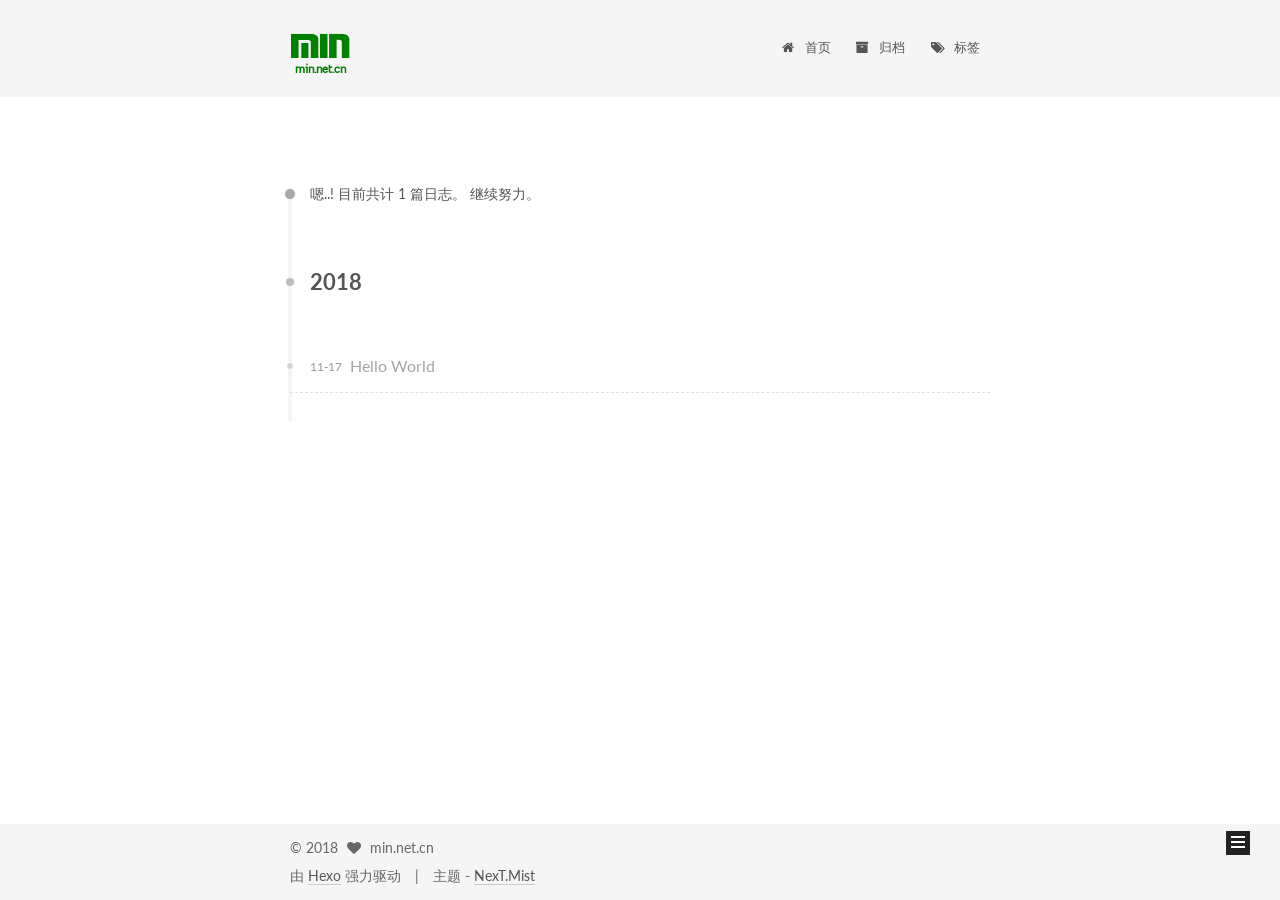
==== commit cd69a3fe: "Site updated: 2018-11-21 21:30:49" ====
--- a/archives/index.html
+++ b/archives/index.html
@@ -97,13 +97,13 @@
 <meta name="description" content="专注web前端开发">
 <meta name="keywords" content="前端开发,javascript开发,html开发,css开发,vue开发,react开发,es6开发">
 <meta property="og:type" content="website">
-<meta property="og:title" content="min">
+<meta property="og:title" content="MIN">
 <meta property="og:url" content="http://min.net.cn/archives/index.html">
-<meta property="og:site_name" content="min">
+<meta property="og:site_name" content="MIN">
 <meta property="og:description" content="专注web前端开发">
 <meta property="og:locale" content="zh-Hans">
 <meta name="twitter:card" content="summary">
-<meta name="twitter:title" content="min">
+<meta name="twitter:title" content="MIN">
 <meta name="twitter:description" content="专注web前端开发">
 
 
@@ -139,7 +139,7 @@
 
 
 
-  <title>归档 | min</title>
+  <title>归档 | MIN</title>
   
 
 
@@ -177,7 +177,7 @@
         <!--<span class="logo-line-before"><i></i></span>
         <span class="logo-line-left"><i>&nbsp;</i></span>-->
         <span class="site-title">
-        min
+        MIN
         <span class="logo-domain">min.net.cn</span>
         </span>
         <!--<span class="logo-line-right"><i>&nbsp;</i></span>
@@ -185,7 +185,7 @@
       </a>
     </div>
       
-        <h1 class="site-subtitle" itemprop="description">min.net.cn</h1>
+        <h1 class="site-subtitle" itemprop="description">记录和分享技术生涯后半程的点滴</h1>
       
   </div>
 
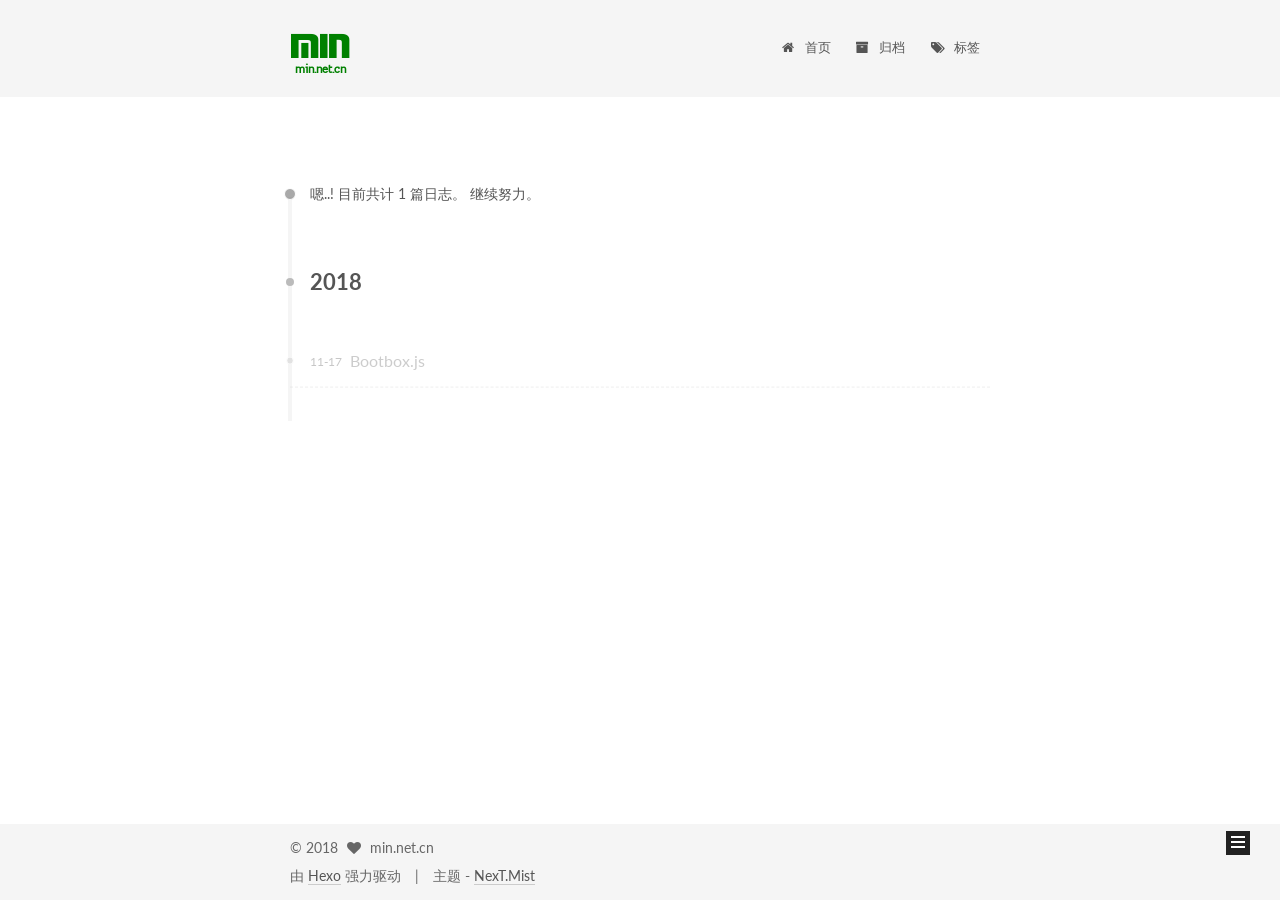
==== commit a2d5a3f6: "Site updated: 2018-11-26 20:38:48" ====
--- a/archives/index.html
+++ b/archives/index.html
@@ -292,7 +292,7 @@
         
             <a class="post-title-link" href="/2018/11/17/hello-world/" itemprop="url">
               
-                <span itemprop="name">Hello World</span>
+                <span itemprop="name">Bootbox.js</span>
               
             </a>
         
--- a/css/main.css
+++ b/css/main.css
@@ -1807,7 +1807,7 @@
   width: 4px;
   height: 4px;
   border-radius: 50%;
-  background: #20ad8a;
+  background: #9ec4ff;
 }
 .links-of-blogroll {
   font-size: 13px;
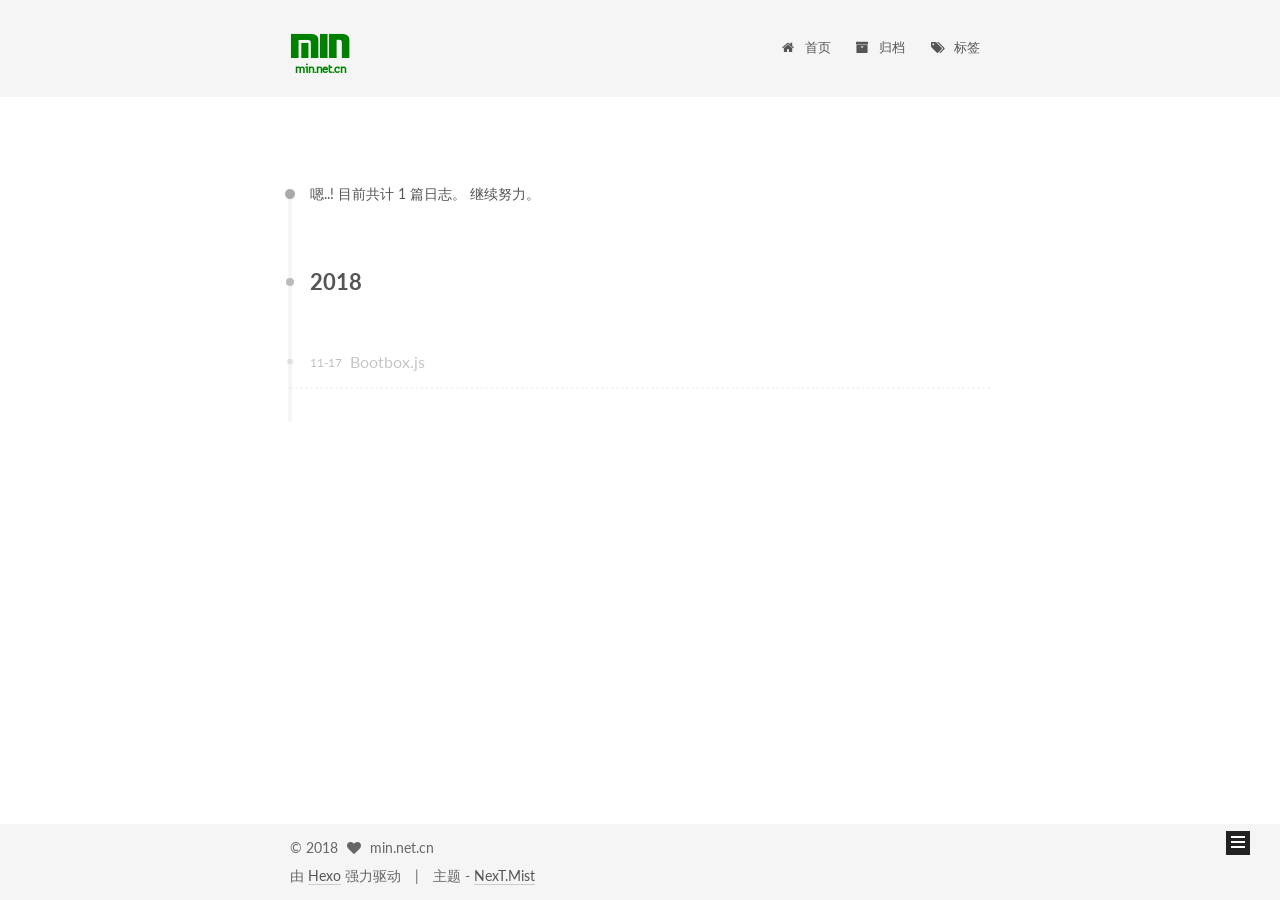
==== commit 0a46c68b: "Site updated: 2018-11-26 20:45:59" ====
--- a/archives/index.html
+++ b/archives/index.html
@@ -290,7 +290,7 @@
 
       <h3 class="post-title">
         
-            <a class="post-title-link" href="/2018/11/17/hello-world/" itemprop="url">
+            <a class="post-title-link" href="/2018/11/17/bootboxjs/" itemprop="url">
               
                 <span itemprop="name">Bootbox.js</span>
               
